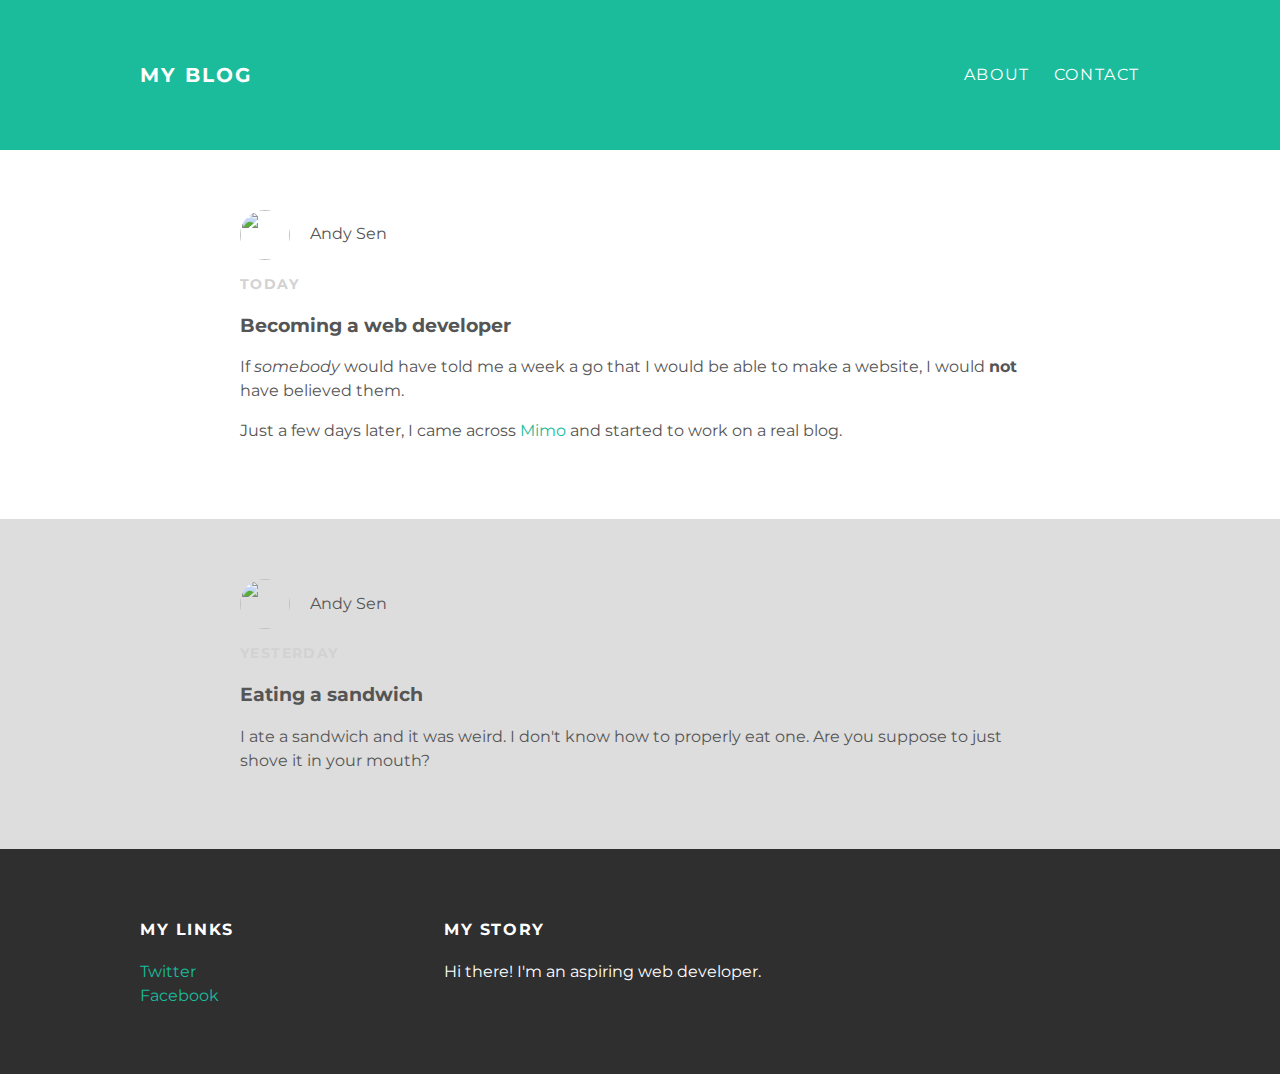
==== index.html @ 63401ed5 "first commit, uploaded files" ====
<!DOCTYPE html>
<html>
  <head>
    <title>My blog</title>
    <link rel="stylesheet" type="text/css" href="styles.css">
  </head>
  <body>
    <div id="header">
      <div class="container">
        <a id="header-title" href="index.html">My Blog</a>
        <ul id="header-nav">
          <li><a href="about.html">About</a></li>
          <li><a href="mailto:andy.sen@icloud.com">Contact</a></li>
        </ul>
      </div>
    </div>
    <div id="content">
      <div class="post-container">
        <div class="post">
          <div class="post-author">
            <img src="pic.png">
            <span>Andy Sen</span>
          </div>
          <p class="post-date">Today</p>
          <h3 class="post-title">Becoming a web developer</h3>
          <div class="post-content">
            <p>
              If <em>somebody</em> would have told me a week a go
              that I would be able to make a website,
              I would <strong>not</strong> have believed them.
            </p>
            <p>
              Just a few days later, I came across <a href="https://getmimo.com">Mimo</a>
              and started to work on a real blog.
            </p>
          </div>
        </div>
      </div>
      <div class="post-container">
        <div class="post">
          <div class="post-author">
            <img src="pic.png">
            <span>Andy Sen</span>
          </div>
          <p class="post-date">Yesterday</p>
          <h3 class="post-title">Eating a sandwich</h3>
          <div class="post-content">
            <p>
              I ate a sandwich and it was weird. I don't know how
              to properly eat one. Are you suppose to just shove
              it in your mouth?
            </p>
          </div>
        </div>
      </div>
    </div>
    <div id="footer">
      <div class="container">
        <div class="column">
          <h4>My Links</h4>
          <p>
            <a href="https://twitter.com/me">Twitter</a>
            <br>
            <a href="https://facebook.com/me">Facebook</a>
          </p>
        </div>
        <div class="column">
          <h4>My Story</h4>
          <p>Hi there! I'm an aspiring web developer.</p>
        </div>
      </div>
    </div>
  </body>
</html>
---- styles.css ----
@import url(http://fonts.googleapis.com/css?family=Montserrat:400,700);

body {
  color: #555;
  margin: 0;

  font-family: 'Montserrat', sans-serif;
}

h1 h2 h3 h4 {
  color: #333;
}

p {
  line-height: 1.5;
}

a {
  color: #1abc9c;
  text-decoration: none;
}

a:hover {
  color: #F6A623;
}

#header {
  background-color: #1abc9c;
  height: 150px;
  line-height: 150px;
}

#header a {
  color: white;
  text-decoration: none;

  text-transform: uppercase;
  letter-spacing: 0.1em;
}

#header a:hover {
  color: #222;
}

#header-title {
  display: block;
  float: left;

  font-size: 20px;
  font-weight: bold;
}

#header-nav {
  display: block;
  float: right;
  margin-top: 0;
}

#header-nav li {
  display: inline;
  padding-left: 20px;
}

.post-container:nth-child(even) {
  background-color: #DDD;
}

#footer {
  background-color: #2f2f2f;
  padding: 50px 0;
}

#footer h4 {
  color: white;
  text-transform: uppercase;
  letter-spacing: 0.1em;
}

#footer p {
  color: white;
}

.container {
  max-width: 1000px;
  margin: 0 auto;
}

.column {
  min-width: 300px;
  display: inline-block;
  vertical-align: top;
}

.post, .about {
  max-width: 800px;
  margin: 0 auto;
  padding: 60px 0;
}

.post-author img {
  width: 50px;
  height: 50px;
  vertical-align: middle;

  border-radius: 50%;
}

.post-author span {
  margin-left: 16px;
}

.post-date {
  color: #D2D2D2;

  font-size: 14px;
  font-weight: bold;

  text-transform: uppercase;
  letter-spacing: 0.1em;
}

.about-author img {
  width: 400px;
  height: 400px;
  border-radius: 10%;
}

.about {
  text-align: center;
}
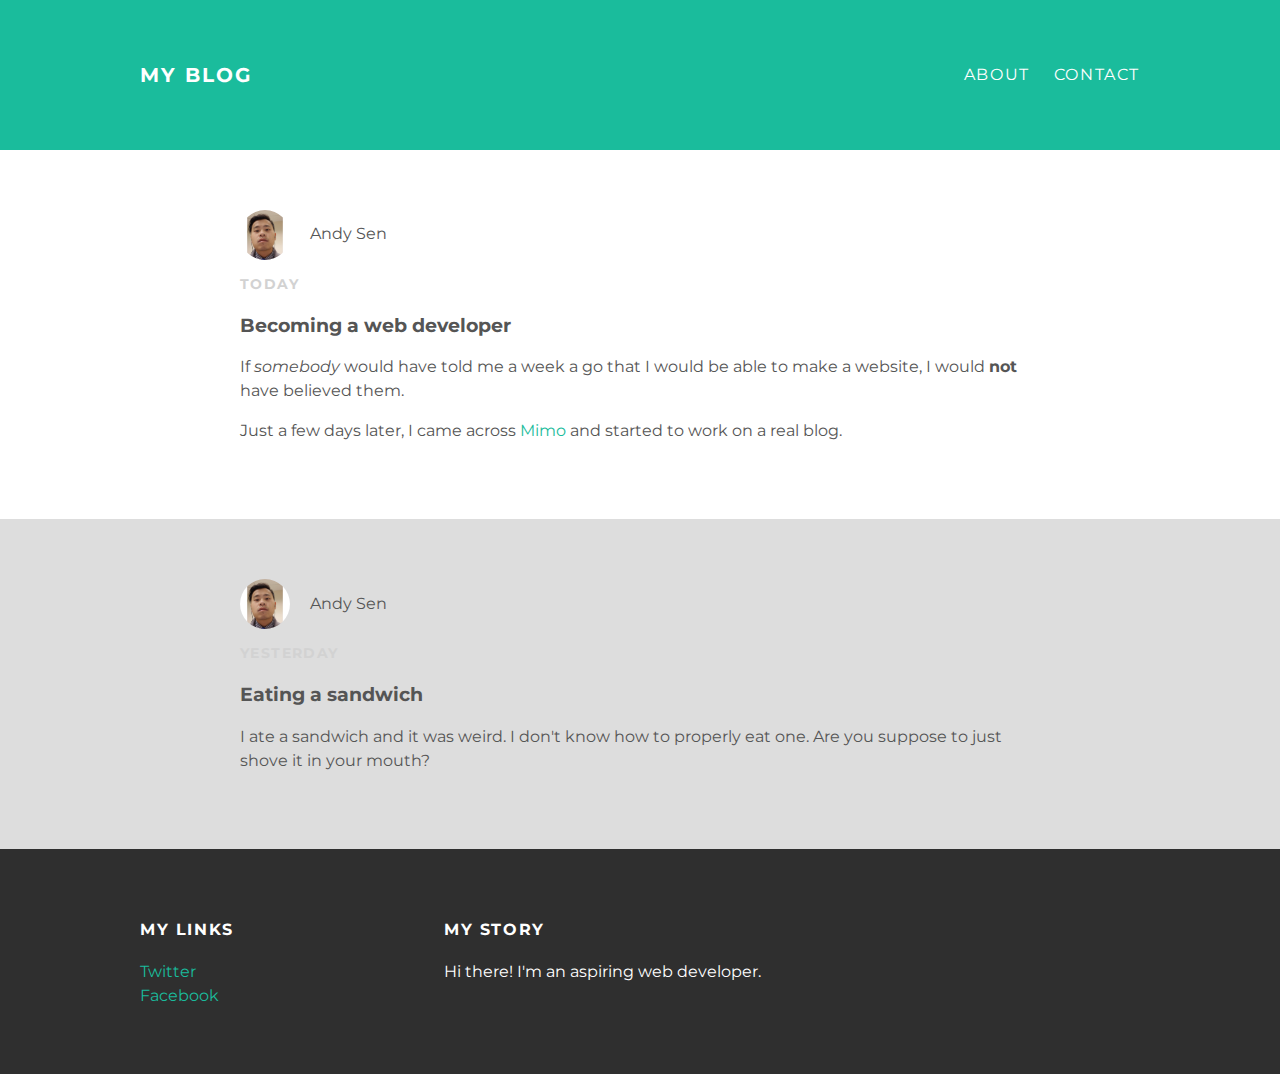
==== commit 52b9e698: "first commit" ====
--- a/index.html
+++ b/index.html
@@ -1,4 +1,5 @@
 <!DOCTYPE html>
+
 <html>
   <head>
     <title>My blog</title>
